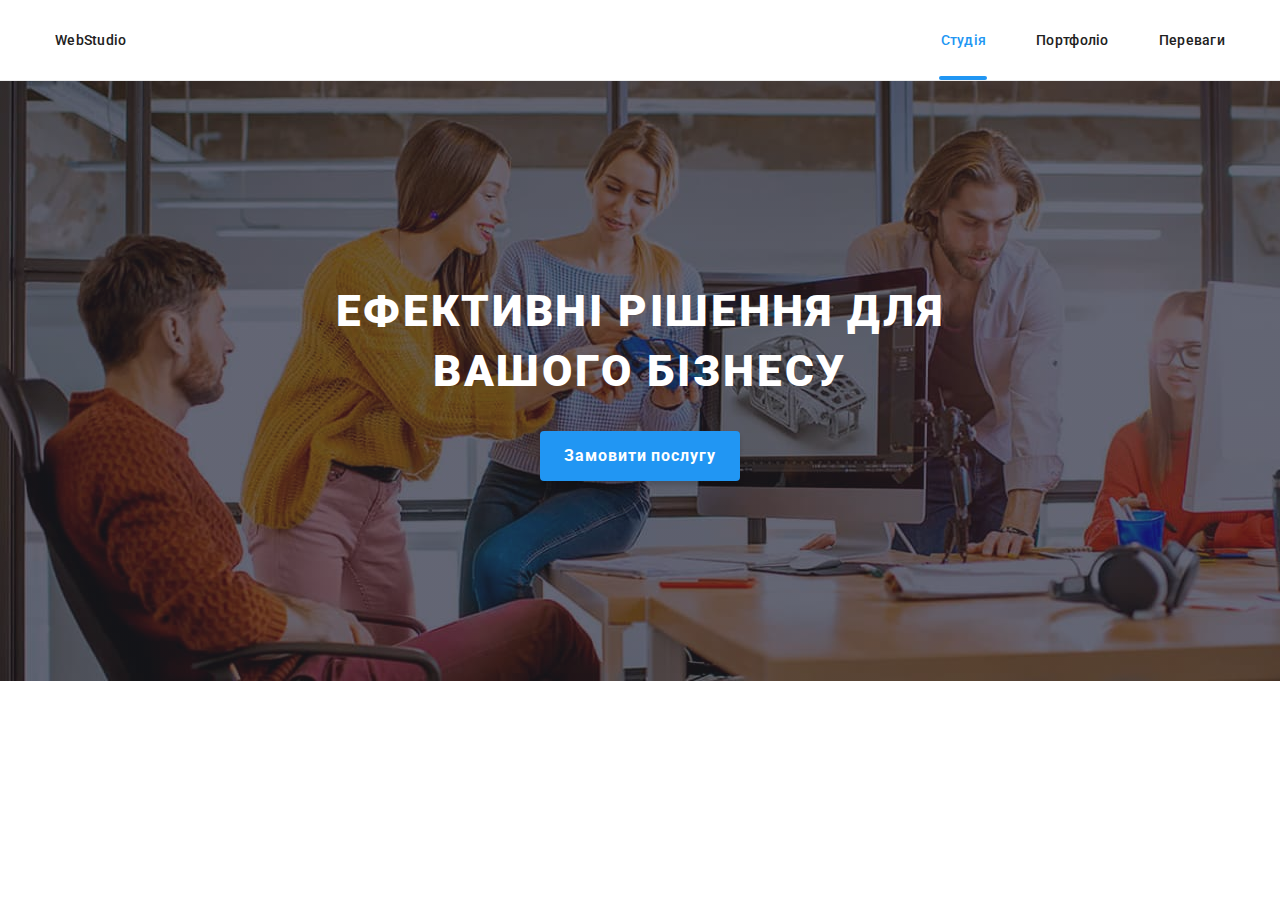
==== index.html @ 55473562 "added html files" ====
<!DOCTYPE html>
<html lang="uk">
    <head>
        <meta charset="UTF-8">
        <meta http-equiv="X-UA-Compatible" content="IE=edge">
        <meta name="viewport" content="width=device-width, initial-scale=1.0">
        <title>Студія</title>
        <link rel="preconnect" href="https://fonts.googleapis.com">
        <link rel="preconnect" href="https://fonts.gstatic.com" crossorigin>
        <link href="https://fonts.googleapis.com/css2?family=Raleway:wght@700&family=Roboto:wght@400;500;700;900&display=swap" rel="stylesheet">
        <link rel="stylesheet" href="https://cdnjs.cloudflare.com/ajax/libs/modern-normalize/1.0.0/modern-normalize.min.css">
        <link rel="stylesheet" href="./css/main.css">
    </head>
    <body>
        <header class="header">
            <div class="container">
                <nav class="nav">
                    <a class=" nav-link link" href="./index.html">WebStudio</a>
                    <ul class="nav-list">
                        <li class="item"><a class="current-link link" href="./index.html">Студія</a></li>
                        <li class="item"><a class="nav-link link" href="./portfolio.html">Портфоліо</a></li>
                        <li class="item"><a class="nav-link link" href="./benefits.html">Переваги</a></li>
                    </ul>
                </nav>
            </div>
        </header>
        <main>
            <section class="hero">
                <div class="container">
                    <h1 class="hero__title">Ефективні рішення для вашого бізнесу</h1>
                    <button class="hero__btn btn" type="button" data-modal-open>Замовити послугу</button>
                </div>
            </section>    
        </main>    

        <div class="backdrop is-hidden" data-modal>
            <div class="modal">
                <button class="modal-close" data-modal-close>
                    <svg class="modal-close-svg" width="18" height="18">
                        <use href="./images/symbol-defs.svg#icon-close-black"></use>
                    </svg>
                </button>
                <form class="form-modal">
                    <p class="modal-title">Залиште свої дані, ми вам передзвонимо</p>
                    <div class="form-modal-field">
                        <label for="name">Ім'я</label>
                        <input type="text" name="name" id="name"/>
                        <span class="icon">
                            <svg width="18" height="18">
                                <use href="./images/symbol-defs.svg#icon-person-black"></use>
                            </svg> 
                        </span>
                    </div>
                    <div class="form-modal-field">            
                        <label for="tel">Телефон</label>
                        <input type="tel" name="tel" id="tel"/>
                        <span class="icon">
                            <svg width="18" height="18">
                                <use href="./images/symbol-defs.svg#icon-phone-black"></use>
                            </svg> 
                        </span>
                    </div>
                    <div class="form-modal-field">
                        <label for="email">Пошта</label>
                        <input type="email" name="email" id="email"/>
                        <span class="icon">
                            <svg width="18" height="18">
                                <use href="./images/symbol-defs.svg#icon-email-black"></use>
                            </svg> 
                        </span>
                    </div>
                    <div class="form-modal-field">
                        <label for="comment">Коментар</label>
                        <textarea name="comment" id="comment" placeholder="Введіть текст"></textarea>
                    </div>
                    <label class="form-checkbox">
                        <input class="checkbox" type="checkbox" name="policy"/>
                        <svg class="icon-check-svg" width="16" height="15">
                            <use href="./images/symbol-defs.svg#icon-icon-check"></use>
                        </svg> 
                        <span class="policy-text">Погоджуюся з розсилкою та приймаю <span><a class="policy-link" href=" ">Умови договору</a></span></span>
                    </label> 
                    <button type="button" class="modal-btn">Відправити</button>
                </form>
            </div>
        </div>
        <script src="./js/modal.js"></script>
    </body>
</html>
---- css/main.css ----
:root {
  --primary-text-color: #757575;
  --title-text-color: #212121;
  --accent-color: #2196F3;
  --primary-background-color: #FFFFFF;
  --animation-time: 250ms;
  --animation-timing-function: cubic-bezier(0.4, 0, 0.2, 1);
}

.visually-hidden {
  position: absolute;
  width: 1px;
  height: 1px;
  margin: -1px;
  border: 0;
  padding: 0;
  white-space: nowrap;
  -webkit-clip-path: inset(100%);
          clip-path: inset(100%);
  clip: rect(0 0 0 0);
  overflow: hidden;
}

.activity-list, .benefits-list, .nav-list {
  list-style: none;
  padding-left: 0;
  margin: 0;
}

@media screen and (max-width: 1199px) {
  .benefits-list {
    padding-top: 60px;
    padding-bottom: 60px;
  }
}
@media screen and (min-width: 1200px) {
  .benefits-list {
    padding-top: 94px;
    padding-bottom: 94px;
  }
}

html {
  box-sizing: border-box;
}

*,
*::after,
*::before {
  box-sizing: inherit;
}

.link {
  text-decoration: none;
  color: inherit;
  transition-property: color;
  transition-duration: var(--animation-time);
  transition-timing-function: var(--animation-timing-function);
}
.link:hover, .link:focus {
  color: var(--accent-color);
}

img {
  display: block;
  width: 100%;
  height: auto;
}

h1, h2, h3, ul, p {
  margin-top: 0;
  margin-bottom: 0;
}

body {
  font-family: "Roboto", sans-serif;
  font-size: 14px;
  letter-spacing: 0.03em;
  color: var(--primary-text-color);
  background-color: var(--primary-background-color);
}

.container {
  margin: 0 auto;
  padding: 0 15px;
}
@media screen and (min-width: 480px) {
  .container {
    width: 480px;
  }
}
@media screen and (min-width: 768px) {
  .container {
    width: 768px;
  }
}
@media screen and (min-width: 1200px) {
  .container {
    width: 1200px;
  }
}

.header {
  position: relative;
  border-bottom: 1px solid #ECECEC;
}


/* @media screen and (min-width: 768px) {
  .main-nav {
    display: flex;
    align-items: center;
    justify-content: space-between;
  }
} */

.nav {
  display: flex;
  align-items: center;
  justify-content: space-between;
}

@media screen and (max-width: 767px) {
  .nav-list {
    display: none;
  }
}
@media screen and (min-width: 768px) {
  .nav-list {
    display: flex;
    margin-left: 88px;
  }
  .nav-list .item:not(:last-child) {
    margin-right: 50px;
  }
}
@media screen and (min-width: 1200px) {
  .nav-list {
    margin-left: 93px;
  }
}

.current-link {
  font-weight: 500;
  letter-spacing: 0.02em;
  color: var(--accent-color);
}
@media screen and (min-width: 480px) {
  .current-link {
    font-size: 40px;
    line-height: 1.175;
  }
}
@media screen and (min-width: 768px) {
  .current-link {
    display: block;
    position: relative;
    padding-top: 32px;
    padding-bottom: 32px;
    font-size: 14px;
    line-height: 1.1428571429;
  }
  .current-link::after {
    display: inline-block;
    position: absolute;
    content: "";
    top: 76px;
    left: -2px;
    width: 48px;
    height: 4px;
    background-color: var(--accent-color);
    border-radius: 2px;
  }
}

.portfolio-link {
  display: block;
  position: relative;
  padding-top: 32px;
  padding-bottom: 32px;
  font-weight: 500;
  line-height: 1.1428571429;
  letter-spacing: 0.02em;
  color: var(--accent-color);
}
.portfolio-link::after {
  display: inline-block;
  position: absolute;
  content: "";
  top: 76px;
  left: -3px;
  width: 78px;
  height: 4px;
  background-color: var(--accent-color);
  border-radius: 2px;
}

.benefits-link {
  display: block;
  position: relative;
  padding-top: 32px;
  padding-bottom: 32px;
  font-weight: 500;
  line-height: 1.1428571429;
  letter-spacing: 0.02em;
  color: var(--accent-color);
}
.benefits-link::after {
  display: inline-block;
  position: absolute;
  content: "";
  top: 76px;
  left: -3px;
  width: 70px;
  height: 4px;
  background-color: var(--accent-color);
  border-radius: 2px;
}

.nav-link {
  display: block;
  font-weight: 500;
  font-size: 14px;
  line-height: 1.1428571429;
  letter-spacing: 0.02em;
  color: var(--title-text-color);
}
@media screen and (min-width: 480px) and (max-width: 767px) {
  .nav-link {
    font-size: 40px;
    line-height: 1.175;
  }
}
@media screen and (max-width: 767px) {
  .nav-link {
    margin-top: 32px;
  }
}
@media screen and (min-width: 768px) {
  .nav-link {
    padding-top: 32px;
    padding-bottom: 32px;
  }
}

.hero {
  margin-left: auto;
  margin-right: auto;
  height: 400px;
  padding-top: 118px;
  padding-bottom: 118px;
  background-size: cover;
  background-color: #2F303A;
}
@media screen and (max-width: 767px) {
  .hero {
    background-image: linear-gradient(to right, rgba(47, 48, 58, 0.4), rgba(47, 48, 58, 0.4)), url(../images/overlay_s@1x.jpg);
  }
}
@media screen and (max-width: 767px) and (min-device-pixel-ratio: 2), screen and (max-width: 767px) and (-webkit-min-device-pixel-ratio: 2), screen and (max-width: 767px) and (min-resolution: 192dpi), screen and (max-width: 767px) and (min-resolution: 2dppx) {
  .hero {
    background-image: linear-gradient(to right, rgba(47, 48, 58, 0.4), rgba(47, 48, 58, 0.4)), url(../images/overlay_s@2x.jpg);
  }
}
@media screen and (min-width: 768px) {
  .hero {
    background-image: linear-gradient(to right, rgba(47, 48, 58, 0.4), rgba(47, 48, 58, 0.4)), url(../images/overlay_m@1x.jpg);
  }
}
@media screen and (min-width: 768px) and (min-device-pixel-ratio: 2), screen and (min-width: 768px) and (-webkit-min-device-pixel-ratio: 2), screen and (min-width: 768px) and (min-resolution: 192dpi), screen and (min-width: 768px) and (min-resolution: 2dppx) {
  .hero {
    background-image: linear-gradient(to right, rgba(47, 48, 58, 0.4), rgba(47, 48, 58, 0.4)), url(../images/overlay_m@2x.jpg);
  }
}
@media screen and (min-width: 1200px) {
  .hero {
    background-image: linear-gradient(to right, rgba(47, 48, 58, 0.4), rgba(47, 48, 58, 0.4)), url(../images/overlay_l@1x.jpg);
  }
}
@media screen and (min-width: 1200px) and (min-device-pixel-ratio: 2), screen and (min-width: 1200px) and (-webkit-min-device-pixel-ratio: 2), screen and (min-width: 1200px) and (min-resolution: 192dpi), screen and (min-width: 1200px) and (min-resolution: 2dppx) {
  .hero {
    background-image: linear-gradient(to right, rgba(47, 48, 58, 0.4), rgba(47, 48, 58, 0.4)), url(../images/overlay_l@2x.jpg);
  }
}
@media screen and (min-width: 480px) and (max-width: 767px) {
  .hero {
    width: 480px;
  }
}
@media screen and (min-width: 768px) and (max-width: 1199px) {
  .hero {
    width: 768px;
  }
}
@media screen and (min-width: 1200px) {
  .hero {
    max-width: 1600px;
    height: 600px;
    padding-top: 200px;
    padding-bottom: 200px;
  }
}

.hero__title {
  margin-left: auto;
  margin-right: auto;
  margin-bottom: 30px;
  font-weight: 900;
  text-align: center;
  letter-spacing: 0.06em;
  text-transform: uppercase;
  color: var(--primary-background-color);
}
@media screen and (min-width: 480px) {
  .hero__title {
    width: 360px;
    font-size: 26px;
    line-height: 1.6153846154;
  }
}
@media screen and (min-width: 1200px) {
  .hero__title {
    width: 696px;
    font-size: 44px;
    line-height: 1.3636363636;
  }
}

.hero__btn {
  margin-left: auto;
  margin-right: auto;
}

.btn {
  padding-top: 10px;
  padding-bottom: 10px;
  padding-left: 24px;
  padding-right: 24px;
  display: flex;
  align-items: center;
  justify-content: center;
  font-family: "Roboto", sans-serif;
  font-weight: 700;
  font-size: 16px;
  line-height: 1.875;
  text-align: center;
  letter-spacing: 0.06em;
  color: var(--primary-background-color);
  background-color: var(--accent-color);
  cursor: pointer;
  box-shadow: 0px 4px 4px rgba(0, 0, 0, 0.15);
  border: 0 solid transparent;
  border-radius: 4px;
  transition: background-color var(--animation-time) var(--animation-timing-function);
}
.btn:hover, .btn:focus {
  background-color: #188CE8;
}

.benefits {
  position: relative;
  background: var(--primary-background-color);
}

@media screen and (max-width: 1199px) {
  .benefits__btn {
    margin-top: 20px;
    margin-left: auto;
    margin-right: auto;
  }
}
@media screen and (min-width: 1200px) {
  .benefits__btn {
    position: absolute;
    top: -25px;
    left: 570px;
  }
}

@media screen and (max-width: 767px) {
  .benefits-list .item:not(:first-child) {
    margin-top: 30px;
  }
}
@media screen and (min-width: 768px) and (max-width: 1199px) {
  .benefits-list {
    display: flex;
    flex-wrap: wrap;
    gap: 30px;
    flex-basis: 50%;
  }
}
@media screen and (min-width: 1200px) {
  .benefits-list {
    display: flex;
  }
  .benefits-list .item:not(:last-child) {
    margin-right: 30px;
  }
}

.benefits-list__box {
  display: flex;
  align-items: center;
  justify-content: center;
  height: 120px;
  margin-bottom: 30px;
  background-color: #F5F4FA;
  border-radius: 4px;
}
@media screen and (min-width: 480px) {
  .benefits-list__box {
    width: 450px;
  }
}
@media screen and (min-width: 768px) {
  .benefits-list__box {
    width: 354px;
  }
}
@media screen and (min-width: 1200px) {
  .benefits-list__box {
    width: 270px;
  }
}

.benefits-list__title {
  margin-bottom: 10px;
  font-weight: 700;
  font-size: 14px;
  line-height: 1.1428571429;
  text-transform: uppercase;
  color: var(--title-text-color);
}
@media screen and (min-width: 480px) and (max-width: 767px) {
  .benefits-list__title {
    text-align: center;
  }
}

.benefits-list__text {
  line-height: 1.7142857143;
  letter-spacing: 0.03em;
}
@media screen and (min-width: 768px) {
  .benefits-list__text {
    width: 354px;
  }
}
@media screen and (min-width: 1200px) {
  .benefits-list__text {
    width: 270px;
  }
}

.activity-list {
  display: flex;
  margin-top: 30px;
}
@media screen and (max-width: 767px) {
  .activity-list {
    flex-direction: column;
    gap: 20px;
  }
}
@media screen and (min-width: 768px) {
  .activity-list {
    align-items: flex-start;
    justify-content: space-around;
  }
}

.activity-list .item {
  display: flex;
  flex-direction: column;
  gap: 20px;
  width: 370px;
}

.activity__title {
  font-weight: 700;
  font-size: 36px;
  line-height: 1.1428571429;
  color: var(--title-text-color);
}

.portfolio__btn {
  margin-left: 0;
  margin-right: auto;
}

.backdrop {
  position: fixed;
  top: 0;
  left: 0;
  width: 100%;
  height: 100%;
  background-color: rgba(0, 0, 0, 0.2);
  opacity: 1;
  transition: opacity var(--animation-time) var(--animation-timing-function);
  overflow-y: scroll;
}

.backdrop.is-hidden {
  opacity: 0;
  pointer-events: none;
}

.backdrop.is-hidden .modal {
  transform: translate(-50%, -50%) scale(0.9);
  opacity: 0;
}

.modal {
  padding: 40px;
  background-color: var(--primary-background-color);
  box-shadow: 0px 1px 3px rgba(0, 0, 0, 0.12), 0px 1px 1px rgba(0, 0, 0, 0.14), 0px 2px 1px rgba(0, 0, 0, 0.2);
  border-radius: 4px;
  opacity: 1;
  transition: transform var(--animation-time) var(--animation-timing-function), opacity var(--animation-time) var(--animation-timing-function);
}
@media screen and (min-width: 480px) {
  .modal {
    position: relative;
    width: 450px;
    height: 609px;
    top: 50%;
    left: 50%;
    transform: translate(-50%, -50%) scale(1);
  }
}
@media screen and (min-width: 768px) {
  .modal {
    position: absolute;
  }
}
@media screen and (min-width: 1200px) {
  .modal {
    width: 528px;
    height: 581px;
  }
}

.modal-close {
  position: absolute;
  top: 8px;
  right: 8px;
  display: flex;
  width: 30px;
  height: 30px;
  align-items: center;
  justify-content: center;
  color: #000000;
  background-color: var(--primary-background-color);
  border: 1px solid rgba(0, 0, 0, 0.1);
  border-radius: 50%;
  transition: color var(--animation-time) var(--animation-timing-function);
}

.modal-close-svg {
  fill: currentColor;
}

.modal-close:hover,
.modal-close:focus {
  color: var(--accent-color);
}

.form-modal {
  display: flex;
  flex-direction: column;
  align-items: center;
}

.modal-title {
  margin-bottom: 12px;
  font-weight: 700;
  font-size: 20px;
  line-height: 1.5;
  text-align: center;
  color: var(--title-text-color);
}
@media screen and (min-width: 1200px) {
  .modal-title {
    line-height: 1.15;
  }
}

.form-modal-field {
  position: relative;
}

.form-modal-field label {
  display: block;
  margin-bottom: 4px;
  font-weight: 400;
  font-size: 12px;
  line-height: 1.1666666667;
  letter-spacing: 0.01em;
  color: var(--primary-text-color);
}

.form-modal-field input {
  height: 40px;
  margin-bottom: 10px;
  padding-left: 42px;
  border: 1px solid rgba(33, 33, 33, 0.2);
  border-radius: 4px;
}
@media screen and (min-width: 480px) {
  .form-modal-field input {
    width: 370px;
  }
}
@media screen and (min-width: 1200px) {
  .form-modal-field input {
    width: 448px;
  }
}

.icon {
  position: absolute;
  top: 29px;
  left: 12px;
}

.form-modal-field input:focus {
  border: 1px solid var(--accent-color);
}

.form-modal-field input:focus ~ .icon {
  fill: var(--accent-color);
}

textarea {
  height: 120px;
  margin-bottom: 20px;
  padding: 12px 16px;
  resize: none;
  border: 1px solid rgba(33, 33, 33, 0.2);
  border-radius: 4px;
}
@media screen and (min-width: 480px) {
  textarea {
    width: 370px;
  }
}
@media screen and (min-width: 1200px) {
  textarea {
    width: 448px;
  }
}

textarea::-moz-placeholder {
  font-weight: 400;
  font-size: 12px;
  line-height: 1.1666666667;
  letter-spacing: 0.01em;
  color: rgba(117, 117, 117, 0.5);
}

textarea:-ms-input-placeholder {
  font-weight: 400;
  font-size: 12px;
  line-height: 1.1666666667;
  letter-spacing: 0.01em;
  color: rgba(117, 117, 117, 0.5);
}

textarea::placeholder {
  font-weight: 400;
  font-size: 12px;
  line-height: 1.1666666667;
  letter-spacing: 0.01em;
  color: rgba(117, 117, 117, 0.5);
}

textarea:focus {
  border: 1px solid var(--accent-color);
}

.form-checkbox {
  position: relative;
}
@media screen and (min-width: 480px) {
  .form-checkbox {
    width: 370px;
    height: 15px;
  }
}
@media screen and (min-width: 1200px) {
  .form-checkbox {
    width: 425px;
    height: 24px;
  }
}

.checkbox {
  -webkit-appearance: none;
  -moz-appearance: none;
  appearance: none;
  position: absolute;
}

.icon-check-svg {
  position: absolute;
  fill: var(--primary-background-color);
  border: 1px solid var(--title-text-color);
  border-radius: 2px;
}
@media screen and (min-width: 1200px) {
  .icon-check-svg {
    top: 4px;
  }
}

.checkbox:checked + .icon-check-svg {
  fill: var(--accent-color);
  border: 0 solid transparent;
}

.policy-text {
  display: inline-block;
  margin-left: 25px;
  font-weight: 400;
  font-size: 12px;
  line-height: 1.1666666667;
  letter-spacing: 0.03em;
  color: var(--primary-text-color);
}
@media screen and (min-width: 1200px) {
  .policy-text {
    font-size: 14px;
    line-height: 1.7142857143;
  }
}

.policy-link {
  color: var(--accent-color);
}

.modal-btn {
  width: 200px;
  height: 50px;
  margin-top: 30px;
  padding: 10px 52px;
  font-family: "Roboto", sans-serif;
  font-weight: 700;
  font-size: 16px;
  line-height: 1.875;
  text-align: center;
  letter-spacing: 0.06em;
  color: var(--primary-background-color);
  background-color: var(--accent-color);
  cursor: pointer;
  box-shadow: 0px 4px 4px rgba(0, 0, 0, 0.15);
  border: 0 solid transparent;
  border-radius: 4px;
  transition: background-color var(--animation-time) var(--animation-timing-function);
}

.form-modal button:hover,
.form-modal button:focus {
  background-color: #188CE8;
}
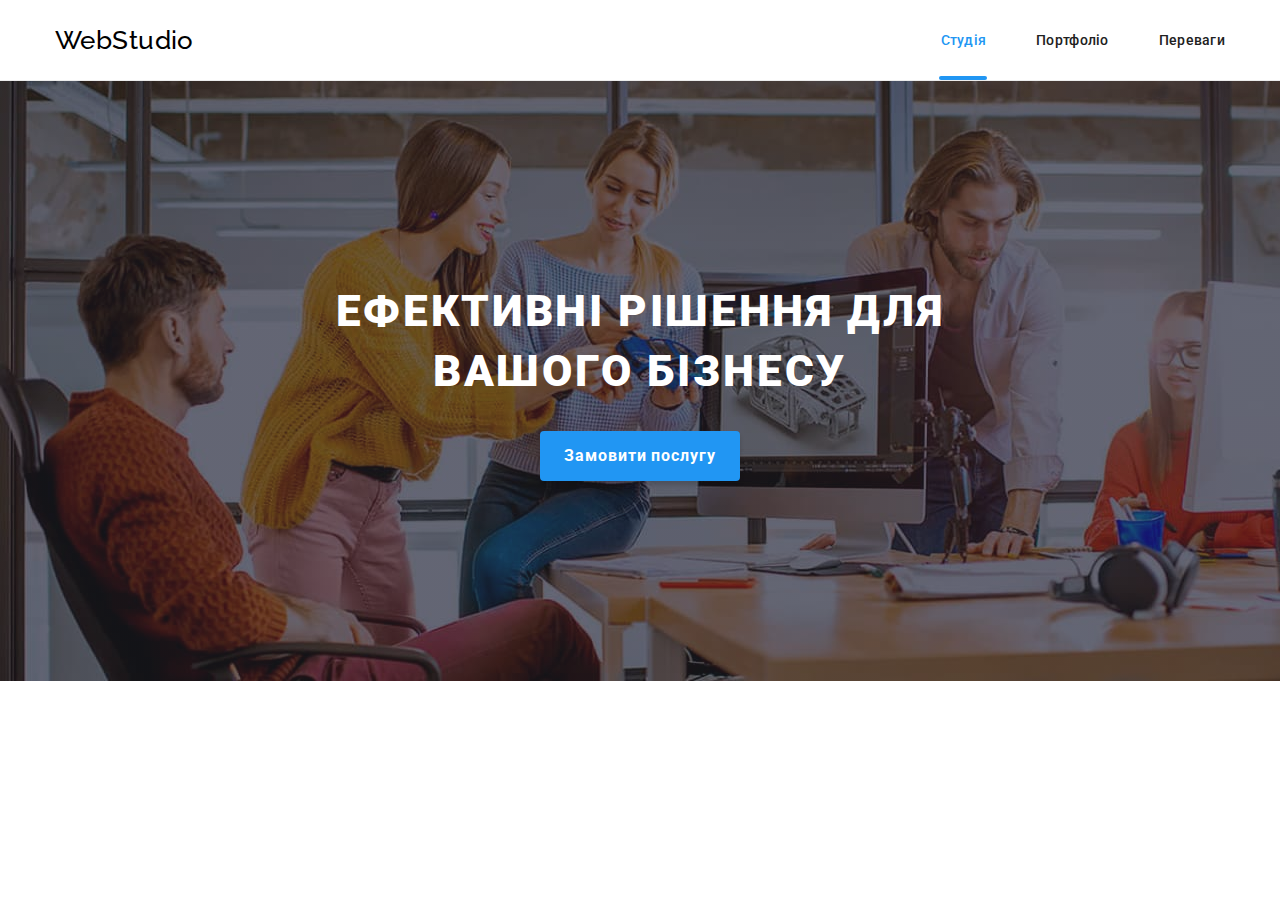
==== commit 9a97024c: "update logo" ====
--- a/index.html
+++ b/index.html
@@ -15,7 +15,7 @@
         <header class="header">
             <div class="container">
                 <nav class="nav">
-                    <a class=" nav-link link" href="./index.html">WebStudio</a>
+                    <a class="logo link" href="./index.html">WebStudio</a>
                     <ul class="nav-list">
                         <li class="item"><a class="current-link link" href="./index.html">Студія</a></li>
                         <li class="item"><a class="nav-link link" href="./portfolio.html">Портфоліо</a></li>
--- a/css/main.css
+++ b/css/main.css
@@ -101,18 +101,36 @@
 }
 
 .header {
-  position: relative;
   border-bottom: 1px solid #ECECEC;
 }
 
-
-/* @media screen and (min-width: 768px) {
-  .main-nav {
-    display: flex;
-    align-items: center;
-    justify-content: space-between;
-  }
-} */
+.logo {
+  display: block;
+  font-family: "Raleway", sans-serif;
+  font-weight: 500;
+  color: #000000;
+}
+@media screen and (max-width: 1199px) {
+  .logo {
+    font-size: 24px;
+    line-height: 1.1666666667;
+  }
+}
+@media screen and (min-width: 1200px) {
+  .logo {
+    font-size: 26px;
+    line-height: 1.1923076923;
+  }
+}
+.logo .black {
+  color: #000000;
+  transition-property: color;
+  transition-duration: var(--animation-time);
+  transition-timing-function: var(--animation-timing-function);
+}
+.logo:hover, .logo:focus {
+  color: var(--accent-color);
+}
 
 .nav {
   display: flex;
